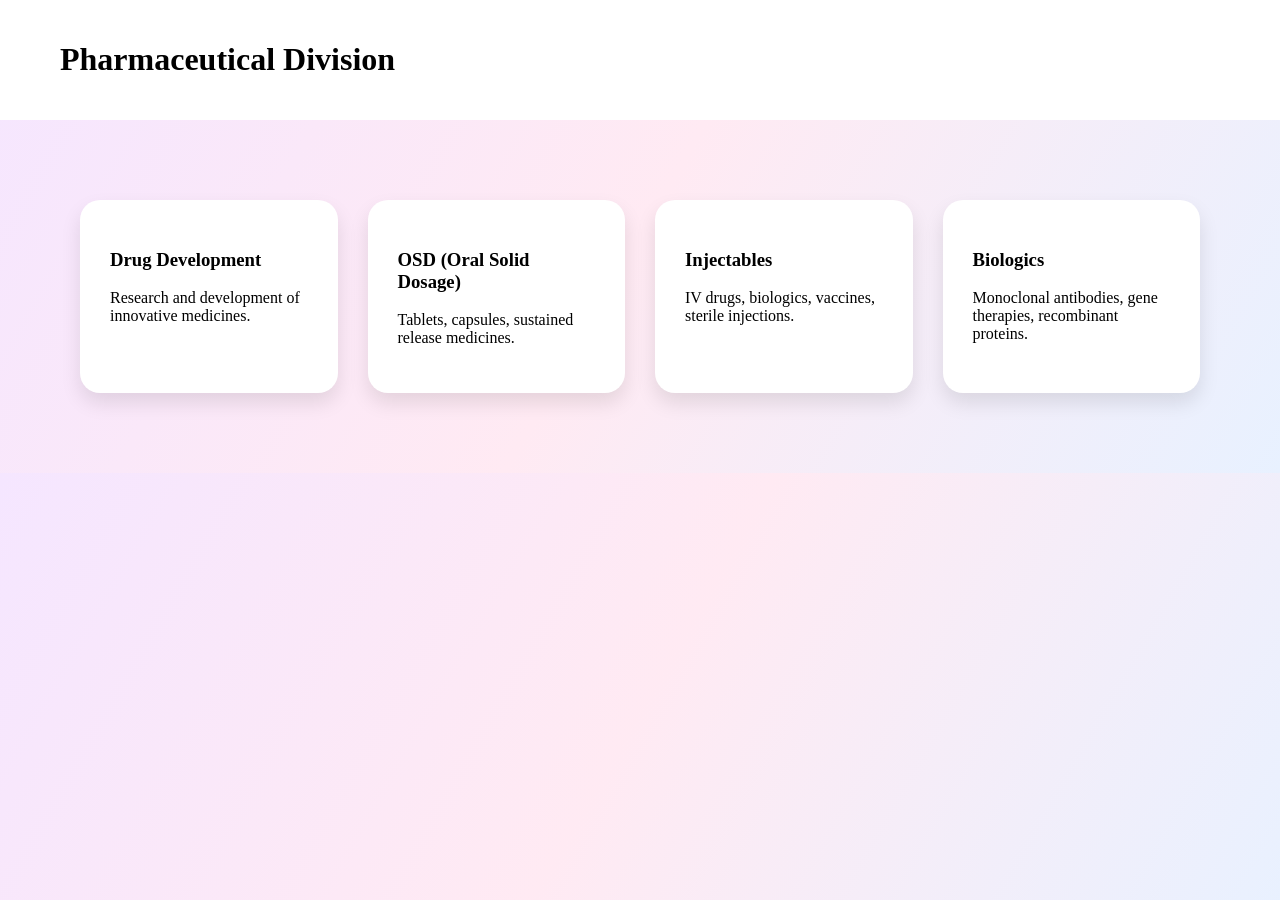
==== pharmaceuticals.html @ 7ec64eed "Create pharmaceuticals.html" ====
<!DOCTYPE html>
<html>
<head>
<title>Pharmaceuticals</title>
<link rel="stylesheet" href="style.css">
</head>

<body>

<header>
<h1>Pharmaceutical Division</h1>
</header>

<section class="grid">

<div class="card">
<h3>Drug Development</h3>
<p>Research and development of innovative medicines.</p>
</div>

<div class="card">
<h3>OSD (Oral Solid Dosage)</h3>
<p>Tablets, capsules, sustained release medicines.</p>
</div>

<div class="card">
<h3>Injectables</h3>
<p>IV drugs, biologics, vaccines, sterile injections.</p>
</div>

<div class="card">
<h3>Biologics</h3>
<p>Monoclonal antibodies, gene therapies, recombinant proteins.</p>
</div>

</section>

</body>
</html>
---- style.css ----
body{
font-family:Georgia,serif;
margin:0;
background:linear-gradient(120deg,#f5e6ff,#ffeaf3,#e8f1ff);
}

header{
display:flex;
justify-content:space-between;
padding:20px 60px;
background:white;
}

nav a{
margin-left:20px;
text-decoration:none;
color:#5a3a9e;
}

.hero{
text-align:center;
padding:120px 20px;
}

.hero h2{
font-size:50px;
color:#6b3fa0;
}

.grid{
display:grid;
grid-template-columns:repeat(auto-fit,minmax(250px,1fr));
gap:30px;
padding:80px;
}

.card{
background:white;
padding:30px;
border-radius:20px;
box-shadow:0 10px 20px rgba(0,0,0,0.1);
}

footer{
text-align:center;
padding:30px;
background:#f0e6ff;
}
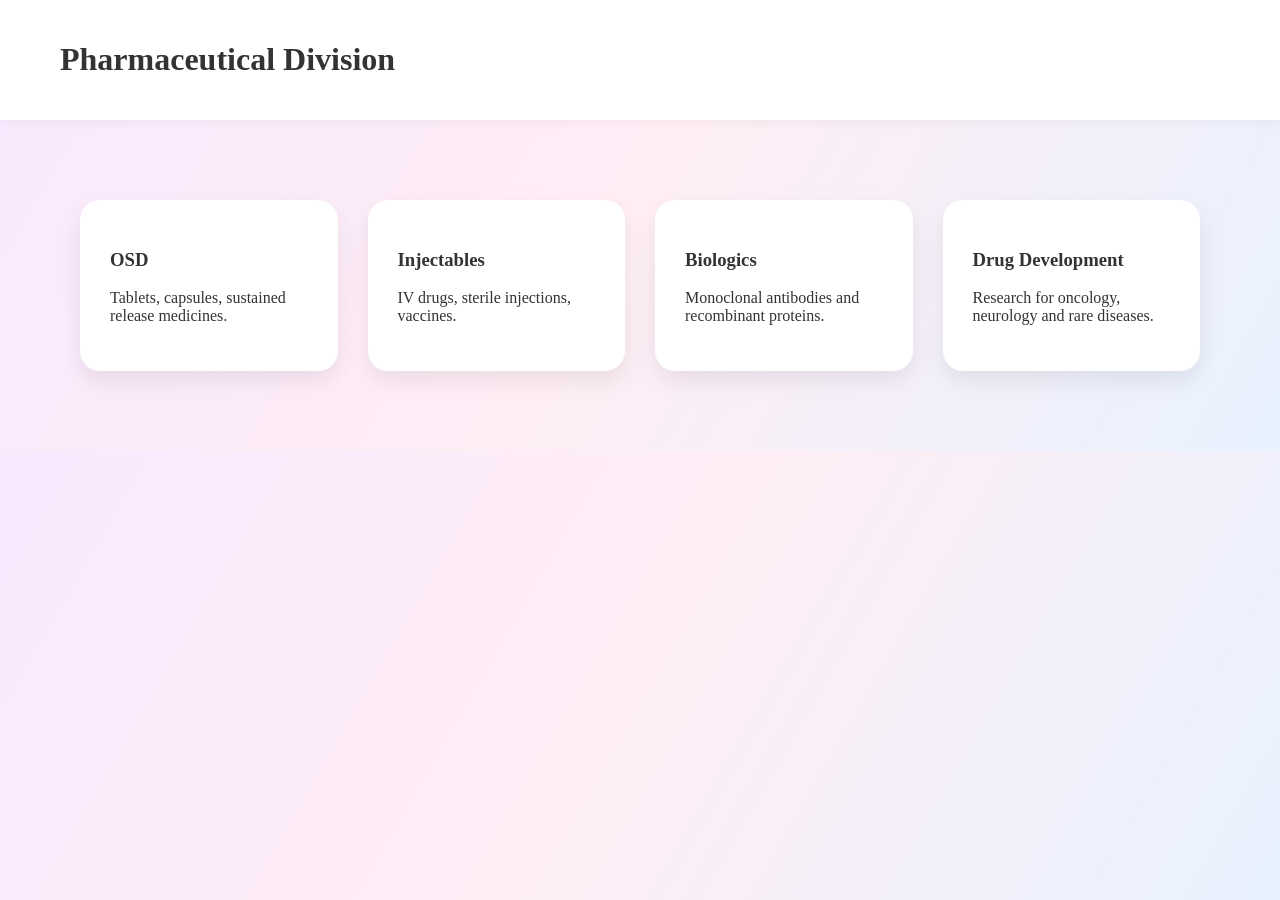
==== commit f232418f: "Update pharmaceuticals.html" ====
--- a/pharmaceuticals.html
+++ b/pharmaceuticals.html
@@ -14,23 +14,23 @@
 <section class="grid">
 
 <div class="card">
-<h3>Drug Development</h3>
-<p>Research and development of innovative medicines.</p>
-</div>
-
-<div class="card">
-<h3>OSD (Oral Solid Dosage)</h3>
+<h3>OSD</h3>
 <p>Tablets, capsules, sustained release medicines.</p>
 </div>
 
 <div class="card">
 <h3>Injectables</h3>
-<p>IV drugs, biologics, vaccines, sterile injections.</p>
+<p>IV drugs, sterile injections, vaccines.</p>
 </div>
 
 <div class="card">
 <h3>Biologics</h3>
-<p>Monoclonal antibodies, gene therapies, recombinant proteins.</p>
+<p>Monoclonal antibodies and recombinant proteins.</p>
+</div>
+
+<div class="card">
+<h3>Drug Development</h3>
+<p>Research for oncology, neurology and rare diseases.</p>
 </div>
 
 </section>
--- a/style.css
+++ b/style.css
@@ -1,7 +1,8 @@
 body{
-font-family:Georgia,serif;
 margin:0;
-background:linear-gradient(120deg,#f5e6ff,#ffeaf3,#e8f1ff);
+font-family:Georgia, serif;
+background:linear-gradient(120deg,#f9e9ff,#ffeef5,#e8f2ff);
+color:#333;
 }
 
 header{
@@ -9,12 +10,14 @@
 justify-content:space-between;
 padding:20px 60px;
 background:white;
+box-shadow:0 2px 10px rgba(0,0,0,0.05);
 }
 
 nav a{
-margin-left:20px;
+margin-left:25px;
 text-decoration:none;
-color:#5a3a9e;
+color:#5a3fa0;
+font-weight:500;
 }
 
 .hero{
@@ -23,8 +26,18 @@
 }
 
 .hero h2{
-font-size:50px;
+font-size:55px;
 color:#6b3fa0;
+}
+
+.hero button{
+padding:14px 30px;
+border:none;
+border-radius:30px;
+background:#7f5af0;
+color:white;
+font-size:16px;
+cursor:pointer;
 }
 
 .grid{
@@ -38,7 +51,7 @@
 background:white;
 padding:30px;
 border-radius:20px;
-box-shadow:0 10px 20px rgba(0,0,0,0.1);
+box-shadow:0 10px 25px rgba(0,0,0,0.08);
 }
 
 footer{
